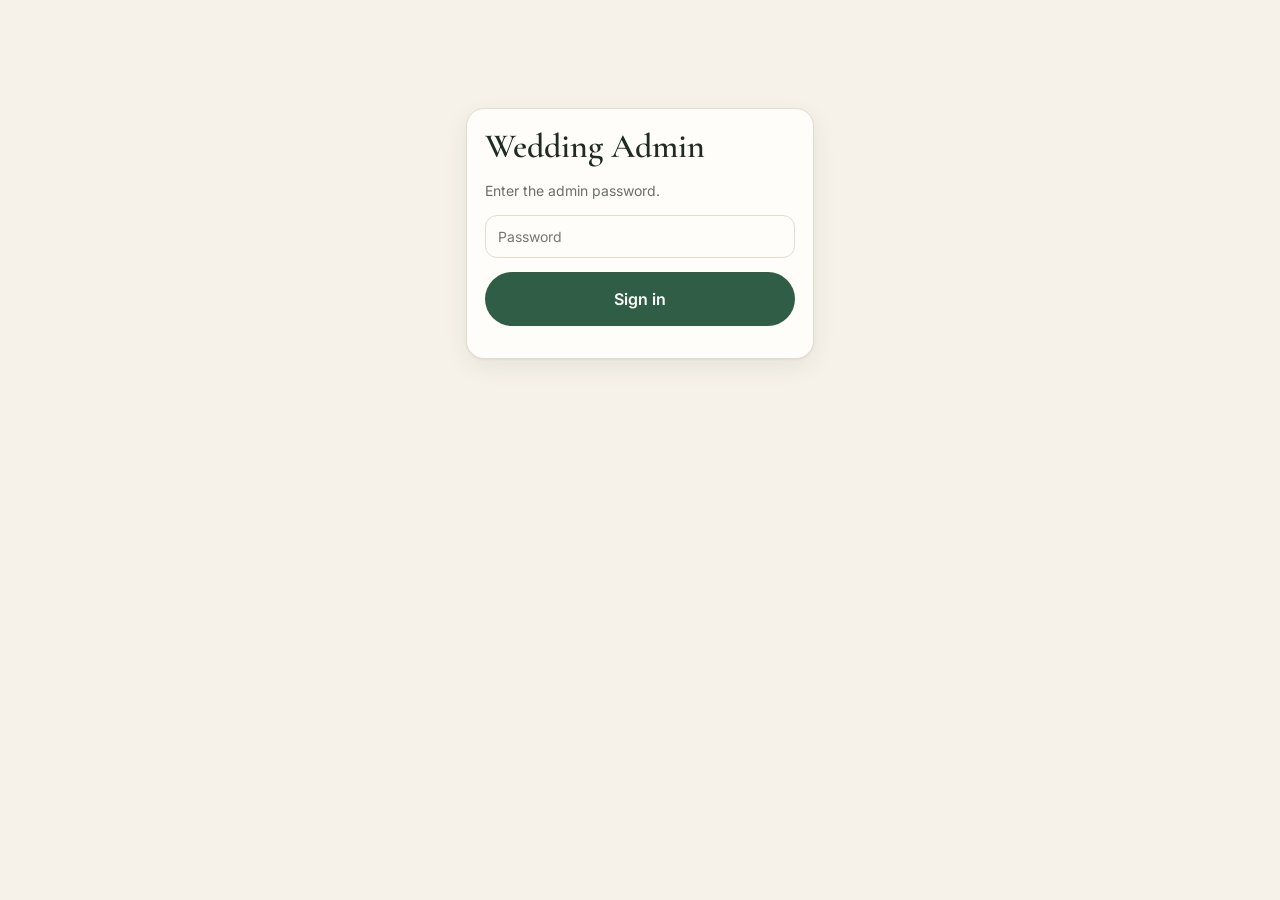
==== admin.html @ 05ff342d "Wedding guest concierge: guest app, admin dashboard, map routing Co-Authored-By: Claude Opus 5.5 <no" ====
<!doctype html>
<html lang="en">
<head>
<meta charset="utf-8">
<meta name="viewport" content="width=device-width, initial-scale=1">
<meta name="robots" content="noindex">
<title>Wedding Admin</title>
<link rel="icon" href="icon.svg" type="image/svg+xml">
<link href="https://fonts.googleapis.com/css2?family=Cormorant+Garamond:wght@500;600;700&family=Inter:wght@400;500;600;700&display=swap" rel="stylesheet">
<link rel="stylesheet" href="app.css">
<style>
  body { font-size: 14px; }
  .shell { display: grid; grid-template-columns: 220px 1fr; min-height: 100vh; }
  .side { background: var(--surface); border-right: 1px solid var(--line); padding: 20px 12px; position: sticky; top: 0; height: 100vh; }
  .side h2 { font-size: 22px; padding: 0 10px 14px; }
  .side a { display: block; padding: 9px 12px; border-radius: 10px; color: var(--ink); text-decoration: none; font-weight: 500; margin-bottom: 2px; }
  .side a.on { background: var(--green-soft); color: var(--green); font-weight: 600; }
  .main { min-width: 0; }
  .topbar { display: flex; align-items: center; justify-content: space-between; gap: 12px; padding: 14px 24px; border-bottom: 1px solid var(--line); background: var(--bg); position: sticky; top: 0; z-index: 20; }
  .content { padding: 24px; max-width: 1200px; }
  .dirty { color: var(--gold); font-weight: 600; font-size: 13px; }
  table { width: 100%; border-collapse: collapse; background: var(--surface); border: 1px solid var(--line); border-radius: 14px; overflow: hidden; }
  th, td { text-align: left; padding: 10px 12px; border-bottom: 1px solid var(--line); vertical-align: middle; }
  th { font-size: 11px; text-transform: uppercase; letter-spacing: .08em; color: var(--muted); background: var(--surface-2); }
  tr:last-child td { border-bottom: 0; }
  .grid2 { display: grid; grid-template-columns: 1fr 1fr; gap: 12px; }
  .grid3 { display: grid; grid-template-columns: repeat(3, 1fr); gap: 12px; }
  label.f { display: block; font-size: 12px; font-weight: 600; color: var(--muted); }
  label.f > input, label.f > select, label.f > textarea { margin-top: 4px; font-weight: 400; }
  .editor { display: grid; grid-template-columns: 1fr 320px; gap: 16px; height: calc(100vh - 150px); min-height: 480px; }
  .editor .mapbox { border-radius: 14px; overflow: hidden; border: 1px solid var(--line); position: relative; }
  .editor .panel { overflow-y: auto; }
  .toolbar { display: flex; gap: 8px; flex-wrap: wrap; align-items: center; margin-bottom: 12px; }
  .edge { stroke: #1a73e8; stroke-linecap: round; opacity: .8; cursor: pointer; }
  .edge-walk { stroke: #2f9e5b; } .edge-vehicle { stroke: #7a4fd6; } .edge-restricted { stroke: #b3261e; stroke-dasharray: 3 3; }
  .edge.sel { stroke: #f2a900; opacity: 1; }
  .node circle { fill: #fff; stroke: #1f2a24; stroke-width: 2; cursor: move; }
  .node.sel circle { fill: #f2a900; }
  .modal { position: fixed; inset: 0; background: rgba(0,0,0,.45); display: grid; place-items: center; z-index: 100; padding: 16px; }
  .modal > .card { max-width: 520px; width: 100%; max-height: 90vh; overflow-y: auto; }
  .toast { position: fixed; bottom: 20px; left: 50%; transform: translateX(-50%); background: var(--ink); color: var(--bg); padding: 10px 18px; border-radius: 999px; z-index: 200; font-weight: 600; }
  .legend span { display: inline-flex; align-items: center; gap: 6px; margin-right: 12px; font-size: 12px; }
  .legend i { width: 18px; height: 4px; border-radius: 2px; display: inline-block; }
  @media (max-width: 860px) {
    .shell { grid-template-columns: 1fr; }
    .side { position: static; height: auto; display: flex; overflow-x: auto; padding: 8px; gap: 4px; }
    .side h2 { display: none; }
    .side a { white-space: nowrap; }
    .editor { grid-template-columns: 1fr; height: auto; }
    .editor .mapbox { height: 60vh; }
    .content { padding: 16px; }
    .grid2, .grid3 { grid-template-columns: 1fr; }
    .hide-sm { display: none; }
  }
</style>
</head>
<body>
<div id="app"><div class="wrap" style="max-width:380px;padding-top:12vh">
  <div class="card stack">
    <h1>Wedding Admin</h1>
    <p class="muted">Enter the admin password.</p>
    <form id="login" class="stack"><input type="password" id="pw" autocomplete="current-password" placeholder="Password" required><button class="btn btn-primary btn-block">Sign in</button><p id="loginErr" class="changed"></p></form>
  </div></div></div>
<script type="module" src="js/admin.js"></script>
</body>
</html>
---- app.css ----
:root {
  --bg: #f6f2ea; --surface: #fffdf9; --surface-2: #efe9dd; --ink: #1f2a24; --muted: #6b6f68; --line: #e3dccd;
  --green: #2f5d46; --green-ink: #fff; --green-soft: #e3ece5; --gold: #a8874f; --danger: #b3261e;
  --radius: 18px; --shadow: 0 1px 2px rgba(31,42,36,.06), 0 8px 24px rgba(31,42,36,.07);
  --serif: 'Cormorant Garamond', Georgia, serif; --sans: 'Inter', system-ui, -apple-system, sans-serif;
  --tabbar: calc(64px + env(safe-area-inset-bottom));
  color-scheme: light;
}
@media (prefers-color-scheme: dark) {
  :root:not([data-theme="light"]) {
    --bg: #141815; --surface: #1c221e; --surface-2: #252c27; --ink: #ece8df; --muted: #a3a79f; --line: #2e3631;
    --green: #7fb796; --green-ink: #10241a; --green-soft: #22342a; --gold: #cfb07a; --shadow: 0 1px 2px rgba(0,0,0,.3), 0 8px 24px rgba(0,0,0,.25);
    color-scheme: dark;
  }
}
* { box-sizing: border-box; -webkit-tap-highlight-color: transparent; }
html, body { margin: 0; height: 100%; }
body { background: var(--bg); color: var(--ink); font: 15px/1.5 var(--sans); -webkit-font-smoothing: antialiased; }
h1, h2, h3 { font-family: var(--serif); font-weight: 600; margin: 0; line-height: 1.15; }
h1 { font-size: 34px; } h2 { font-size: 26px; } h3 { font-size: 21px; }
p { margin: .4em 0; }
a { color: var(--green); }
button { font: inherit; color: inherit; }
.muted { color: var(--muted); }
.eyebrow { font-size: 11px; letter-spacing: .14em; text-transform: uppercase; font-weight: 600; color: var(--muted); }
.wrap { max-width: 560px; margin: 0 auto; padding: 20px 16px calc(var(--tabbar) + 24px); }
.card { background: var(--surface); border: 1px solid var(--line); border-radius: var(--radius); padding: 18px; box-shadow: var(--shadow); }
.stack > * + * { margin-top: 14px; }
.row { display: flex; align-items: center; gap: 12px; }
.between { justify-content: space-between; }
.btn { display: inline-flex; align-items: center; justify-content: center; gap: 8px; border: 0; border-radius: 999px; padding: 12px 20px; font-weight: 600; cursor: pointer; text-decoration: none; background: var(--surface-2); color: var(--ink); transition: transform .12s, opacity .2s; }
.btn:active { transform: scale(.97); }
.btn-primary { background: var(--green); color: var(--green-ink); }
.btn-block { width: 100%; padding: 15px 20px; font-size: 16px; }
.btn-sm { padding: 7px 14px; font-size: 13px; }
.btn-ghost { background: transparent; border: 1px solid var(--line); }
.chip { display: inline-flex; align-items: center; gap: 6px; padding: 6px 12px; border-radius: 999px; background: var(--surface); border: 1px solid var(--line); font-size: 13px; white-space: nowrap; cursor: pointer; }
.chip.on { background: var(--green); color: var(--green-ink); border-color: var(--green); }
.dot { width: 8px; height: 8px; border-radius: 50%; display: inline-block; }
.fade-in { animation: fade .35s ease both; }
@keyframes fade { from { opacity: 0; transform: translateY(6px); } to { opacity: 1; transform: none; } }

/* Hero */
.hero { text-align: center; padding: 18px 0 6px; }
.hero .mono { font-family: var(--serif); font-size: 15px; letter-spacing: .3em; color: var(--gold); }
.hero h1 { font-size: 40px; margin: 6px 0 2px; }
.hero .dates { color: var(--muted); }
.stay { display: flex; align-items: center; gap: 14px; }
.stay .badge { width: 56px; height: 56px; border-radius: 16px; background: var(--green-soft); color: var(--green); display: grid; place-items: center; font-family: var(--serif); font-size: 22px; font-weight: 700; flex: none; }

/* Next event */
.next { background: var(--green); color: var(--green-ink); border: 0; }
.next .eyebrow { color: inherit; opacity: .75; }
.next .time { font-family: var(--serif); font-size: 46px; font-weight: 600; line-height: 1; margin: 10px 0 4px; }
.next h2 { font-size: 28px; }
.next .meta { opacity: .85; display: flex; flex-wrap: wrap; gap: 6px 14px; margin-top: 6px; }
.next .btn-primary { background: var(--green-ink); color: var(--green); }
.pill { display: inline-block; font-size: 12px; font-weight: 600; padding: 3px 10px; border-radius: 999px; background: rgba(255,255,255,.18); }

/* Schedule */
.day-head { position: sticky; top: 0; background: var(--bg); padding: 14px 0 8px; z-index: 2; display: flex; align-items: baseline; justify-content: space-between; }
.ev { display: grid; grid-template-columns: 74px 1fr; gap: 14px; }
.ev .t { font-family: var(--serif); font-size: 24px; font-weight: 600; line-height: 1.05; }
.ev .t small { display: block; font-family: var(--sans); font-size: 12px; color: var(--muted); font-weight: 500; margin-top: 4px; }
.ev.past { opacity: .5; }
.ev.is-next { outline: 2px solid var(--green); outline-offset: -1px; }
.tag { font-size: 11px; font-weight: 700; letter-spacing: .06em; text-transform: uppercase; color: var(--green); }
.changed { color: var(--danger); font-size: 13px; font-weight: 600; }

/* Tab bar */
.tabbar { position: fixed; left: 0; right: 0; bottom: 0; height: var(--tabbar); padding-bottom: env(safe-area-inset-bottom); background: color-mix(in srgb, var(--surface) 92%, transparent); backdrop-filter: blur(14px); border-top: 1px solid var(--line); display: flex; z-index: 50; }
.tabbar a { flex: 1; display: flex; flex-direction: column; align-items: center; justify-content: center; gap: 3px; color: var(--muted); text-decoration: none; font-size: 11px; font-weight: 600; position: relative; }
.tabbar a.on { color: var(--green); }
.tabbar svg { width: 23px; height: 23px; }
.tabbar .badge-n { position: absolute; top: 8px; left: calc(50% + 6px); background: var(--danger); color: #fff; font-size: 10px; min-width: 16px; height: 16px; border-radius: 8px; display: grid; place-items: center; padding: 0 4px; }

/* Map screens */
.mapscreen { position: fixed; inset: 0 0 var(--tabbar) 0; }
.mapview { width: 100%; height: 100%; overflow: hidden; touch-action: none; background: var(--surface-2); position: relative; cursor: grab; user-select: none; }
.mapview svg { display: block; }
.mapview g { transform-origin: 0 0; }
.map-top { position: absolute; top: 0; left: 0; right: 0; padding: 12px 12px 0; display: flex; gap: 8px; overflow-x: auto; z-index: 5; scrollbar-width: none; }
.map-top::-webkit-scrollbar { display: none; }
.map-ctrl { position: absolute; right: 12px; bottom: 16px; display: flex; flex-direction: column; gap: 8px; z-index: 5; }
.map-ctrl button { width: 44px; height: 44px; border-radius: 12px; border: 1px solid var(--line); background: var(--surface); box-shadow: var(--shadow); font-size: 20px; cursor: pointer; }
.sheet { position: absolute; left: 0; right: 0; bottom: 0; background: var(--surface); border-radius: 22px 22px 0 0; box-shadow: 0 -8px 30px rgba(0,0,0,.12); padding: 10px 18px 18px; z-index: 10; max-height: 62%; overflow-y: auto; animation: up .3s cubic-bezier(.2,.8,.2,1) both; }
.sheet::before { content: ''; display: block; width: 38px; height: 4px; border-radius: 2px; background: var(--line); margin: 0 auto 12px; }
@keyframes up { from { transform: translateY(100%); } to { transform: none; } }
.sheet.mini { max-height: 40%; }

/* Markers */
.mk { cursor: pointer; }
.mk-ic { fill: #fff; font-weight: 700; font-family: var(--sans); pointer-events: none; }
.mk-label { font: 600 12px var(--sans); fill: #1f2a24; paint-order: stroke; stroke: #fff; stroke-width: 3.5px; stroke-linejoin: round; pointer-events: none; }
.mk-label-on { font-size: 14px; }
.mk-dim { opacity: .35; }
.mk-pulse { opacity: .25; animation: pulse 2s ease-out infinite; transform-origin: center; }
@keyframes pulse { 0% { transform: scale(.6); opacity: .45; } 100% { transform: scale(1.4); opacity: 0; } }
.route-casing { stroke: #fff; stroke-linecap: round; stroke-linejoin: round; }
.route-line { stroke: #1a73e8; stroke-linecap: round; stroke-linejoin: round; }
.route-dash { stroke: #fff; stroke-dasharray: 2 8; stroke-linecap: round; animation: dash 1s linear infinite; opacity: .9; }
@keyframes dash { to { stroke-dashoffset: -10; } }
.you-dot { fill: #1a73e8; } .you-acc { fill: rgba(26,115,232,.12); stroke: rgba(26,115,232,.4); }

/* Navigation */
.route-sum { display: flex; align-items: baseline; gap: 10px; }
.route-sum b { font-family: var(--serif); font-size: 34px; }
.steps { list-style: none; padding: 0; margin: 12px 0 0; counter-reset: s; }
.steps li { padding: 10px 0 10px 36px; position: relative; border-top: 1px solid var(--line); counter-increment: s; }
.steps li::before { content: counter(s); position: absolute; left: 0; top: 10px; width: 24px; height: 24px; border-radius: 50%; background: var(--green-soft); color: var(--green); font-size: 12px; font-weight: 700; display: grid; place-items: center; }
select, input, textarea { font: inherit; color: var(--ink); background: var(--surface); border: 1px solid var(--line); border-radius: 12px; padding: 10px 12px; width: 100%; }
.seg { display: inline-flex; background: var(--surface-2); border-radius: 999px; padding: 3px; }
.seg button { border: 0; background: transparent; padding: 6px 14px; border-radius: 999px; font-size: 13px; font-weight: 600; cursor: pointer; color: var(--muted); }
.seg button.on { background: var(--surface); color: var(--ink); box-shadow: var(--shadow); }
.note { font-size: 13px; color: var(--muted); background: var(--surface-2); border-radius: 12px; padding: 10px 12px; }

/* Updates */
.ann { border-left: 3px solid var(--green); }
.ann.k-change { border-left-color: var(--danger); }
.ann.k-reminder { border-left-color: var(--gold); }
.empty { text-align: center; padding: 40px 20px; color: var(--muted); }
.skeleton { background: linear-gradient(90deg, var(--surface-2), var(--surface), var(--surface-2)); background-size: 200% 100%; animation: sk 1.2s infinite; border-radius: var(--radius); }
@keyframes sk { to { background-position: -200% 0; } }
.contact { display: flex; justify-content: space-between; align-items: center; padding: 10px 0; border-top: 1px solid var(--line); }
.contact:first-of-type { border-top: 0; }
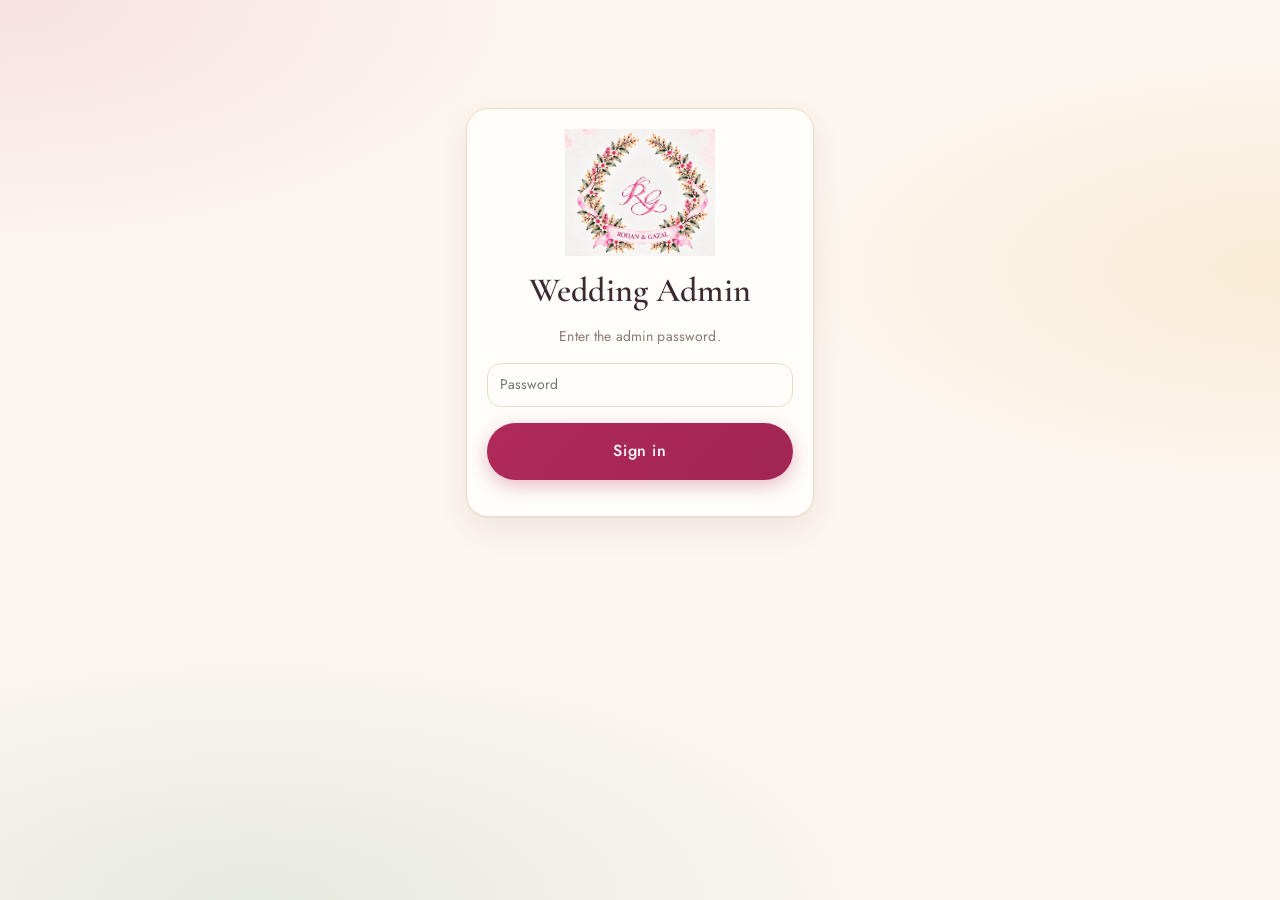
==== commit 099f2f1b: "Restyle to match the wedding invitation: watercolour palette, calligraphy, invitation artwork per ev" ====
--- a/admin.html
+++ b/admin.html
@@ -6,13 +6,13 @@
 <meta name="robots" content="noindex">
 <title>Wedding Admin</title>
 <link rel="icon" href="icon.svg" type="image/svg+xml">
-<link href="https://fonts.googleapis.com/css2?family=Cormorant+Garamond:wght@500;600;700&family=Inter:wght@400;500;600;700&display=swap" rel="stylesheet">
+<link href="https://fonts.googleapis.com/css2?family=Cormorant+Garamond:ital,wght@0,500;0,600;0,700;1,500&family=Jost:wght@400;500;600&family=Pinyon+Script&display=swap" rel="stylesheet">
 <link rel="stylesheet" href="app.css">
 <style>
   body { font-size: 14px; }
   .shell { display: grid; grid-template-columns: 220px 1fr; min-height: 100vh; }
   .side { background: var(--surface); border-right: 1px solid var(--line); padding: 20px 12px; position: sticky; top: 0; height: 100vh; }
-  .side h2 { font-size: 22px; padding: 0 10px 14px; }
+  .side h2 { font: 400 30px var(--script); color: var(--rose); padding: 0 10px 14px; }
   .side a { display: block; padding: 9px 12px; border-radius: 10px; color: var(--ink); text-decoration: none; font-weight: 500; margin-bottom: 2px; }
   .side a.on { background: var(--green-soft); color: var(--green); font-weight: 600; }
   .main { min-width: 0; }
@@ -57,8 +57,8 @@
 <body>
 <div id="app"><div class="wrap" style="max-width:380px;padding-top:12vh">
   <div class="card stack">
-    <h1>Wedding Admin</h1>
-    <p class="muted">Enter the admin password.</p>
+    <img src="art/monogram.jpg" alt="" style="width:150px;margin:0 auto;display:block;mix-blend-mode:var(--art-blend)"><h1 class="center">Wedding Admin</h1>
+    <p class="muted center">Enter the admin password.</p>
     <form id="login" class="stack"><input type="password" id="pw" autocomplete="current-password" placeholder="Password" required><button class="btn btn-primary btn-block">Sign in</button><p id="loginErr" class="changed"></p></form>
   </div></div></div>
 <script type="module" src="js/admin.js"></script>
--- a/app.css
+++ b/app.css
@@ -1,125 +1,182 @@
+/* Palette and type drawn from the Rohan & Gazal invitation: ivory watercolour paper, rose calligraphy, gold foil, sage leaves. */
 :root {
-  --bg: #f6f2ea; --surface: #fffdf9; --surface-2: #efe9dd; --ink: #1f2a24; --muted: #6b6f68; --line: #e3dccd;
-  --green: #2f5d46; --green-ink: #fff; --green-soft: #e3ece5; --gold: #a8874f; --danger: #b3261e;
-  --radius: 18px; --shadow: 0 1px 2px rgba(31,42,36,.06), 0 8px 24px rgba(31,42,36,.07);
-  --serif: 'Cormorant Garamond', Georgia, serif; --sans: 'Inter', system-ui, -apple-system, sans-serif;
-  --tabbar: calc(64px + env(safe-area-inset-bottom));
+  --bg: #fbf6ef; --surface: #fffdf9; --surface-2: #f5ece2; --ink: #3b2a2f; --muted: #8b7a75; --line: #ecdcc4;
+  --rose: #b02a5b; --rose-ink: #fff; --rose-soft: #fbe6ee; --gold: #b38a45; --gold-2: #d9bb7f; --sage: #7d9a80;
+  --green: var(--rose); --green-ink: var(--rose-ink); --green-soft: var(--rose-soft); --danger: #b3261e;
+  --wash-1: rgba(240, 168, 190, .28); --wash-2: rgba(246, 200, 120, .22); --wash-3: rgba(150, 185, 155, .2);
+  --radius: 22px; --shadow: 0 1px 2px rgba(80, 40, 30, .05), 0 12px 32px rgba(120, 70, 50, .09);
+  --script: 'Pinyon Script', 'Great Vibes', cursive; --serif: 'Cormorant Garamond', Georgia, serif; --sans: 'Jost', system-ui, -apple-system, sans-serif;
+  --tabbar: calc(66px + env(safe-area-inset-bottom));
+  --art-blend: multiply;
   color-scheme: light;
 }
+/* Dark mode borrows the Sangeet page: midnight blue and gold. */
 @media (prefers-color-scheme: dark) {
   :root:not([data-theme="light"]) {
-    --bg: #141815; --surface: #1c221e; --surface-2: #252c27; --ink: #ece8df; --muted: #a3a79f; --line: #2e3631;
-    --green: #7fb796; --green-ink: #10241a; --green-soft: #22342a; --gold: #cfb07a; --shadow: 0 1px 2px rgba(0,0,0,.3), 0 8px 24px rgba(0,0,0,.25);
+    --bg: #11162a; --surface: #1a2140; --surface-2: #232b4f; --ink: #f4ead9; --muted: #b3a995; --line: #34406b;
+    --rose: #e993b0; --rose-ink: #2a0f1a; --rose-soft: #3a2340; --gold: #e0c07e; --gold-2: #b89656; --sage: #a9c4ab;
+    --wash-1: rgba(233, 147, 176, .1); --wash-2: rgba(224, 192, 126, .09); --wash-3: rgba(80, 110, 200, .14);
+    --shadow: 0 1px 2px rgba(0,0,0,.3), 0 12px 32px rgba(0,0,0,.3); --art-blend: normal;
     color-scheme: dark;
   }
 }
 * { box-sizing: border-box; -webkit-tap-highlight-color: transparent; }
-html, body { margin: 0; height: 100%; }
-body { background: var(--bg); color: var(--ink); font: 15px/1.5 var(--sans); -webkit-font-smoothing: antialiased; }
-h1, h2, h3 { font-family: var(--serif); font-weight: 600; margin: 0; line-height: 1.15; }
-h1 { font-size: 34px; } h2 { font-size: 26px; } h3 { font-size: 21px; }
+html, body { margin: 0; min-height: 100%; }
+body {
+  color: var(--ink); font: 400 15px/1.55 var(--sans); -webkit-font-smoothing: antialiased; letter-spacing: .01em;
+  background-color: var(--bg);
+  background-image: radial-gradient(60% 40% at 0% 0%, var(--wash-1), transparent 70%), radial-gradient(55% 35% at 100% 30%, var(--wash-2), transparent 70%), radial-gradient(70% 40% at 20% 100%, var(--wash-3), transparent 70%);
+  background-attachment: fixed;
+}
+h1, h2, h3 { font-family: var(--serif); font-weight: 600; margin: 0; line-height: 1.12; }
+h1 { font-size: 34px; } h2 { font-size: 26px; } h3 { font-size: 22px; }
+.script { font-family: var(--script); font-weight: 400; color: var(--rose); line-height: 1.1; }
 p { margin: .4em 0; }
-a { color: var(--green); }
+a { color: var(--rose); }
 button { font: inherit; color: inherit; }
 .muted { color: var(--muted); }
-.eyebrow { font-size: 11px; letter-spacing: .14em; text-transform: uppercase; font-weight: 600; color: var(--muted); }
-.wrap { max-width: 560px; margin: 0 auto; padding: 20px 16px calc(var(--tabbar) + 24px); }
-.card { background: var(--surface); border: 1px solid var(--line); border-radius: var(--radius); padding: 18px; box-shadow: var(--shadow); }
-.stack > * + * { margin-top: 14px; }
+.eyebrow { font-size: 11px; letter-spacing: .22em; text-transform: uppercase; font-weight: 500; color: var(--gold); }
+.wrap { max-width: 560px; margin: 0 auto; padding: 18px 16px calc(var(--tabbar) + 28px); }
+.card { background: var(--surface); border: 1px solid var(--line); border-radius: var(--radius); padding: 20px; box-shadow: var(--shadow); position: relative; }
+.stack > * + * { margin-top: 16px; }
 .row { display: flex; align-items: center; gap: 12px; }
 .between { justify-content: space-between; }
-.btn { display: inline-flex; align-items: center; justify-content: center; gap: 8px; border: 0; border-radius: 999px; padding: 12px 20px; font-weight: 600; cursor: pointer; text-decoration: none; background: var(--surface-2); color: var(--ink); transition: transform .12s, opacity .2s; }
+.center { text-align: center; }
+
+/* Gold ornament divider: ——— ◆ ——— */
+.orn { display: flex; align-items: center; gap: 12px; color: var(--gold); margin: 6px auto; max-width: 260px; }
+.orn::before, .orn::after { content: ''; flex: 1; height: 1px; background: linear-gradient(90deg, transparent, var(--gold-2), transparent); }
+.orn svg { width: 22px; height: 22px; flex: none; }
+
+.btn { display: inline-flex; align-items: center; justify-content: center; gap: 8px; border: 1px solid transparent; border-radius: 999px; padding: 12px 22px; font-weight: 500; letter-spacing: .04em; cursor: pointer; text-decoration: none; background: var(--surface-2); color: var(--ink); transition: transform .12s, box-shadow .2s, opacity .2s; }
 .btn:active { transform: scale(.97); }
-.btn-primary { background: var(--green); color: var(--green-ink); }
+.btn-primary { background: linear-gradient(135deg, var(--rose), color-mix(in srgb, var(--rose) 78%, #6a1236)); color: var(--rose-ink); box-shadow: 0 6px 18px color-mix(in srgb, var(--rose) 30%, transparent); }
+.btn-gold { background: linear-gradient(135deg, #e9cf94, #b38a45 55%, #d9bb7f); color: #3b2a12; box-shadow: 0 6px 18px rgba(179,138,69,.3); }
 .btn-block { width: 100%; padding: 15px 20px; font-size: 16px; }
-.btn-sm { padding: 7px 14px; font-size: 13px; }
-.btn-ghost { background: transparent; border: 1px solid var(--line); }
-.chip { display: inline-flex; align-items: center; gap: 6px; padding: 6px 12px; border-radius: 999px; background: var(--surface); border: 1px solid var(--line); font-size: 13px; white-space: nowrap; cursor: pointer; }
-.chip.on { background: var(--green); color: var(--green-ink); border-color: var(--green); }
+.btn-sm { padding: 7px 15px; font-size: 13px; }
+.btn-ghost { background: transparent; border-color: var(--line); }
+.chip { display: inline-flex; align-items: center; gap: 6px; padding: 7px 14px; border-radius: 999px; background: color-mix(in srgb, var(--surface) 92%, transparent); border: 1px solid var(--line); font-size: 13px; white-space: nowrap; cursor: pointer; box-shadow: var(--shadow); backdrop-filter: blur(8px); }
+.chip.on { background: var(--rose); color: var(--rose-ink); border-color: var(--rose); }
 .dot { width: 8px; height: 8px; border-radius: 50%; display: inline-block; }
-.fade-in { animation: fade .35s ease both; }
-@keyframes fade { from { opacity: 0; transform: translateY(6px); } to { opacity: 1; transform: none; } }
+.fade-in { animation: fade .5s ease both; }
+.fade-in > * { animation: fade .5s ease both; }
+.fade-in > *:nth-child(2) { animation-delay: .06s; } .fade-in > *:nth-child(3) { animation-delay: .12s; } .fade-in > *:nth-child(4) { animation-delay: .18s; }
+@keyframes fade { from { opacity: 0; transform: translateY(8px); } to { opacity: 1; transform: none; } }
+@media (prefers-reduced-motion: reduce) { *, *::before, *::after { animation: none !important; transition: none !important; } }
 
-/* Hero */
-.hero { text-align: center; padding: 18px 0 6px; }
-.hero .mono { font-family: var(--serif); font-size: 15px; letter-spacing: .3em; color: var(--gold); }
-.hero h1 { font-size: 40px; margin: 6px 0 2px; }
-.hero .dates { color: var(--muted); }
-.stay { display: flex; align-items: center; gap: 14px; }
-.stay .badge { width: 56px; height: 56px; border-radius: 16px; background: var(--green-soft); color: var(--green); display: grid; place-items: center; font-family: var(--serif); font-size: 22px; font-weight: 700; flex: none; }
+/* Hero with monogram wreath */
+.hero { text-align: center; padding: 4px 0 0; }
+.hero .wreath { width: 200px; height: auto; display: block; margin: 0 auto -6px; mix-blend-mode: var(--art-blend); }
+@media (prefers-color-scheme: dark) { :root:not([data-theme="light"]) .leaves { display: none; } :root:not([data-theme="light"]) .hero .wreath { border-radius: 50%; width: 180px; box-shadow: 0 0 0 6px rgba(224,192,126,.25); margin-bottom: 10px; } }
+.hero .invite { font-family: var(--serif); font-style: italic; color: var(--muted); font-size: 16px; }
+.hero h1 { font-family: var(--script); font-weight: 400; color: var(--rose); font-size: 58px; margin: 0; line-height: 1.15; }
+.hero .dates { font-family: var(--serif); font-size: 19px; letter-spacing: .04em; }
+.hero .dates sup { font-size: .6em; }
+.hero .place { color: var(--muted); font-size: 13px; letter-spacing: .14em; text-transform: uppercase; }
 
-/* Next event */
-.next { background: var(--green); color: var(--green-ink); border: 0; }
-.next .eyebrow { color: inherit; opacity: .75; }
-.next .time { font-family: var(--serif); font-size: 46px; font-weight: 600; line-height: 1; margin: 10px 0 4px; }
-.next h2 { font-size: 28px; }
-.next .meta { opacity: .85; display: flex; flex-wrap: wrap; gap: 6px 14px; margin-top: 6px; }
-.next .btn-primary { background: var(--green-ink); color: var(--green); }
-.pill { display: inline-block; font-size: 12px; font-weight: 600; padding: 3px 10px; border-radius: 999px; background: rgba(255,255,255,.18); }
+.welcome .name { font-family: var(--script); color: var(--rose); font-size: 40px; line-height: 1.1; margin: 2px 0 4px; }
+.stay { display: flex; align-items: center; gap: 14px; margin-top: 16px; padding-top: 16px; border-top: 1px dashed var(--line); }
+.stay .badge { width: 60px; height: 60px; border-radius: 50%; border: 1.5px solid var(--gold-2); background: radial-gradient(circle at 30% 25%, color-mix(in srgb, var(--surface) 60%, #fff8ea), var(--surface-2)); color: var(--gold); display: grid; place-items: center; font-family: var(--serif); font-size: 21px; font-weight: 700; flex: none; box-shadow: inset 0 0 0 4px var(--surface); }
+
+/* Next event: illustrated card */
+.next { padding: 0; overflow: hidden; border-color: color-mix(in srgb, var(--accent) 30%, var(--line)); }
+.next .art { height: 170px; background: center / cover no-repeat; position: relative; }
+.next .art::after { content: ''; position: absolute; inset: auto 0 0; height: 60%; background: linear-gradient(transparent, var(--surface)); }
+.next .art .pill { position: absolute; top: 14px; right: 14px; z-index: 1; }
+.next .body { padding: 0 20px 20px; margin-top: -26px; position: relative; text-align: center; }
+.next .eyebrow { color: var(--accent); }
+.next .time { font-family: var(--serif); font-size: 52px; font-weight: 600; line-height: 1; margin: 8px 0 2px; color: var(--accent); }
+.next .time small { font-size: 22px; margin-left: 4px; }
+.next h2 { font-family: var(--script); font-weight: 400; font-size: 44px; color: var(--ink); line-height: 1.15; }
+.next .meta { color: var(--muted); display: flex; flex-wrap: wrap; justify-content: center; gap: 4px 16px; margin-top: 6px; font-size: 14px; }
+.next .btn-primary { background: linear-gradient(135deg, var(--accent), color-mix(in srgb, var(--accent) 70%, #000)); box-shadow: 0 8px 20px color-mix(in srgb, var(--accent) 35%, transparent); }
+.pill { display: inline-block; font-size: 12px; font-weight: 500; letter-spacing: .04em; padding: 4px 12px; border-radius: 999px; background: color-mix(in srgb, var(--surface) 88%, transparent); color: var(--accent, var(--rose)); border: 1px solid color-mix(in srgb, var(--accent, var(--rose)) 30%, transparent); backdrop-filter: blur(6px); }
+
+.leaves { display: block; width: calc(100% + 32px); margin: 8px -16px 0; mix-blend-mode: var(--art-blend); opacity: .95; }
+.blessing { font-family: var(--serif); font-style: italic; font-size: 17px; color: var(--muted); text-align: center; max-width: 420px; margin: 0 auto; }
+.hosts { text-align: center; }
+.hosts .script { font-size: 34px; }
+.hosts .names { font-size: 12px; letter-spacing: .18em; text-transform: uppercase; color: var(--muted); }
 
 /* Schedule */
-.day-head { position: sticky; top: 0; background: var(--bg); padding: 14px 0 8px; z-index: 2; display: flex; align-items: baseline; justify-content: space-between; }
-.ev { display: grid; grid-template-columns: 74px 1fr; gap: 14px; }
-.ev .t { font-family: var(--serif); font-size: 24px; font-weight: 600; line-height: 1.05; }
-.ev .t small { display: block; font-family: var(--sans); font-size: 12px; color: var(--muted); font-weight: 500; margin-top: 4px; }
-.ev.past { opacity: .5; }
-.ev.is-next { outline: 2px solid var(--green); outline-offset: -1px; }
-.tag { font-size: 11px; font-weight: 700; letter-spacing: .06em; text-transform: uppercase; color: var(--green); }
-.changed { color: var(--danger); font-size: 13px; font-weight: 600; }
+.page-title { text-align: center; padding: 8px 0 4px; }
+.page-title h1 { font-family: var(--script); font-weight: 400; color: var(--rose); font-size: 52px; }
+.day-head { position: sticky; top: 0; background: color-mix(in srgb, var(--bg) 92%, transparent); backdrop-filter: blur(10px); padding: 14px 0 10px; z-index: 2; text-align: center; margin: 0 -16px; }
+.day-head .script { font-size: 34px; }
+.day-head .muted { font-size: 12px; letter-spacing: .18em; text-transform: uppercase; }
+.ev { display: grid; grid-template-columns: 78px 1fr; gap: 14px; overflow: hidden; }
+.ev::before { content: ''; position: absolute; left: 0; top: 18px; bottom: 18px; width: 3px; border-radius: 0 3px 3px 0; background: var(--accent); }
+.ev .t { font-family: var(--serif); font-size: 28px; font-weight: 600; line-height: 1; color: var(--accent); text-align: center; }
+.ev .t small { display: block; font-family: var(--sans); font-size: 11px; color: var(--muted); font-weight: 500; margin-top: 6px; letter-spacing: .06em; line-height: 1.3; }
+.ev .thumb { width: 64px; height: 64px; border-radius: 50%; background: center / cover; margin: 10px auto 0; border: 2px solid var(--surface); box-shadow: 0 0 0 1px var(--line); }
+.ev h3 { font-size: 24px; }
+.ev.past { opacity: .5; filter: saturate(.6); }
+.ev.is-next { box-shadow: 0 0 0 1.5px var(--accent), var(--shadow); }
+.ev-art { height: 120px; margin: -20px -20px 14px; background: center / cover; grid-column: 1 / -1; position: relative; }
+.ev-art::after { content: ''; position: absolute; inset: auto 0 0; height: 50%; background: linear-gradient(transparent, var(--surface)); }
+.tag { font-size: 11px; font-weight: 600; letter-spacing: .18em; text-transform: uppercase; color: var(--accent, var(--rose)); }
+.changed { color: var(--danger); font-size: 13px; font-weight: 500; }
 
 /* Tab bar */
-.tabbar { position: fixed; left: 0; right: 0; bottom: 0; height: var(--tabbar); padding-bottom: env(safe-area-inset-bottom); background: color-mix(in srgb, var(--surface) 92%, transparent); backdrop-filter: blur(14px); border-top: 1px solid var(--line); display: flex; z-index: 50; }
-.tabbar a { flex: 1; display: flex; flex-direction: column; align-items: center; justify-content: center; gap: 3px; color: var(--muted); text-decoration: none; font-size: 11px; font-weight: 600; position: relative; }
-.tabbar a.on { color: var(--green); }
+.tabbar { position: fixed; left: 0; right: 0; bottom: 0; height: var(--tabbar); padding-bottom: env(safe-area-inset-bottom); background: color-mix(in srgb, var(--surface) 90%, transparent); backdrop-filter: blur(16px) saturate(1.2); border-top: 1px solid var(--line); display: flex; z-index: 50; }
+.tabbar::before { content: ''; position: absolute; top: -1px; left: 15%; right: 15%; height: 1px; background: linear-gradient(90deg, transparent, var(--gold-2), transparent); }
+.tabbar a { flex: 1; display: flex; flex-direction: column; align-items: center; justify-content: center; gap: 3px; color: var(--muted); text-decoration: none; font-size: 11px; font-weight: 500; letter-spacing: .06em; position: relative; }
+.tabbar a.on { color: var(--rose); }
+.tabbar a.on::after { content: ''; position: absolute; top: 6px; width: 4px; height: 4px; border-radius: 50%; background: var(--gold); }
 .tabbar svg { width: 23px; height: 23px; }
-.tabbar .badge-n { position: absolute; top: 8px; left: calc(50% + 6px); background: var(--danger); color: #fff; font-size: 10px; min-width: 16px; height: 16px; border-radius: 8px; display: grid; place-items: center; padding: 0 4px; }
+.tabbar .badge-n { position: absolute; top: 8px; left: calc(50% + 6px); background: var(--rose); color: var(--rose-ink); font-size: 10px; min-width: 16px; height: 16px; border-radius: 8px; display: grid; place-items: center; padding: 0 4px; }
 
 /* Map screens */
 .mapscreen { position: fixed; inset: 0 0 var(--tabbar) 0; }
 .mapview { width: 100%; height: 100%; overflow: hidden; touch-action: none; background: var(--surface-2); position: relative; cursor: grab; user-select: none; }
 .mapview svg { display: block; }
 .mapview g { transform-origin: 0 0; }
-.map-top { position: absolute; top: 0; left: 0; right: 0; padding: 12px 12px 0; display: flex; gap: 8px; overflow-x: auto; z-index: 5; scrollbar-width: none; }
+.map-top { position: absolute; top: 0; left: 0; right: 0; padding: 12px 12px 6px; display: flex; gap: 8px; overflow-x: auto; z-index: 5; scrollbar-width: none; }
 .map-top::-webkit-scrollbar { display: none; }
 .map-ctrl { position: absolute; right: 12px; bottom: 16px; display: flex; flex-direction: column; gap: 8px; z-index: 5; }
-.map-ctrl button { width: 44px; height: 44px; border-radius: 12px; border: 1px solid var(--line); background: var(--surface); box-shadow: var(--shadow); font-size: 20px; cursor: pointer; }
-.sheet { position: absolute; left: 0; right: 0; bottom: 0; background: var(--surface); border-radius: 22px 22px 0 0; box-shadow: 0 -8px 30px rgba(0,0,0,.12); padding: 10px 18px 18px; z-index: 10; max-height: 62%; overflow-y: auto; animation: up .3s cubic-bezier(.2,.8,.2,1) both; }
-.sheet::before { content: ''; display: block; width: 38px; height: 4px; border-radius: 2px; background: var(--line); margin: 0 auto 12px; }
+.map-ctrl button { width: 44px; height: 44px; border-radius: 50%; border: 1px solid var(--line); background: var(--surface); color: var(--gold); box-shadow: var(--shadow); font-size: 20px; cursor: pointer; }
+.sheet { position: absolute; left: 0; right: 0; bottom: 0; background: var(--surface); border-radius: 26px 26px 0 0; box-shadow: 0 -10px 34px rgba(60,30,30,.16); padding: 10px 20px 20px; z-index: 10; max-height: 62%; overflow-y: auto; animation: up .35s cubic-bezier(.2,.8,.2,1) both; border-top: 1px solid var(--line); }
+.sheet::before { content: ''; display: block; width: 40px; height: 4px; border-radius: 2px; background: var(--gold-2); opacity: .6; margin: 0 auto 12px; }
 @keyframes up { from { transform: translateY(100%); } to { transform: none; } }
 .sheet.mini { max-height: 40%; }
 
 /* Markers */
 .mk { cursor: pointer; }
-.mk-ic { fill: #fff; font-weight: 700; font-family: var(--sans); pointer-events: none; }
-.mk-label { font: 600 12px var(--sans); fill: #1f2a24; paint-order: stroke; stroke: #fff; stroke-width: 3.5px; stroke-linejoin: round; pointer-events: none; }
-.mk-label-on { font-size: 14px; }
+.mk-ic { fill: #fff; font-weight: 600; font-family: var(--sans); pointer-events: none; }
+.mk-label { font: 600 12px var(--sans); fill: #3b2a2f; paint-order: stroke; stroke: #fffdf9; stroke-width: 4px; stroke-linejoin: round; pointer-events: none; letter-spacing: .02em; }
+.mk-label-on { font: 600 15px var(--serif); }
 .mk-dim { opacity: .35; }
 .mk-pulse { opacity: .25; animation: pulse 2s ease-out infinite; transform-origin: center; }
-@keyframes pulse { 0% { transform: scale(.6); opacity: .45; } 100% { transform: scale(1.4); opacity: 0; } }
-.route-casing { stroke: #fff; stroke-linecap: round; stroke-linejoin: round; }
-.route-line { stroke: #1a73e8; stroke-linecap: round; stroke-linejoin: round; }
-.route-dash { stroke: #fff; stroke-dasharray: 2 8; stroke-linecap: round; animation: dash 1s linear infinite; opacity: .9; }
+@keyframes pulse { 0% { transform: scale(.6); opacity: .5; } 100% { transform: scale(1.5); opacity: 0; } }
+.route-casing { stroke: #fffaf0; stroke-linecap: round; stroke-linejoin: round; }
+.route-line { stroke: #c2185b; stroke-linecap: round; stroke-linejoin: round; }
+.route-dash { stroke: #ffe3a3; stroke-dasharray: 2 8; stroke-linecap: round; animation: dash 1s linear infinite; }
 @keyframes dash { to { stroke-dashoffset: -10; } }
 .you-dot { fill: #1a73e8; } .you-acc { fill: rgba(26,115,232,.12); stroke: rgba(26,115,232,.4); }
 
 /* Navigation */
 .route-sum { display: flex; align-items: baseline; gap: 10px; }
-.route-sum b { font-family: var(--serif); font-size: 34px; }
+.route-sum b { font-family: var(--serif); font-size: 40px; color: var(--rose); font-weight: 600; }
 .steps { list-style: none; padding: 0; margin: 12px 0 0; counter-reset: s; }
-.steps li { padding: 10px 0 10px 36px; position: relative; border-top: 1px solid var(--line); counter-increment: s; }
-.steps li::before { content: counter(s); position: absolute; left: 0; top: 10px; width: 24px; height: 24px; border-radius: 50%; background: var(--green-soft); color: var(--green); font-size: 12px; font-weight: 700; display: grid; place-items: center; }
-select, input, textarea { font: inherit; color: var(--ink); background: var(--surface); border: 1px solid var(--line); border-radius: 12px; padding: 10px 12px; width: 100%; }
+.steps li { padding: 11px 0 11px 40px; position: relative; border-top: 1px solid var(--line); counter-increment: s; }
+.steps li::before { content: counter(s); position: absolute; left: 0; top: 10px; width: 26px; height: 26px; border-radius: 50%; border: 1px solid var(--gold-2); color: var(--gold); font: 600 14px var(--serif); display: grid; place-items: center; }
+select, input, textarea { font: inherit; color: var(--ink); background: var(--surface); border: 1px solid var(--line); border-radius: 14px; padding: 10px 12px; width: 100%; }
+select:focus, input:focus, textarea:focus { outline: 2px solid color-mix(in srgb, var(--rose) 40%, transparent); outline-offset: 1px; }
 .seg { display: inline-flex; background: var(--surface-2); border-radius: 999px; padding: 3px; }
-.seg button { border: 0; background: transparent; padding: 6px 14px; border-radius: 999px; font-size: 13px; font-weight: 600; cursor: pointer; color: var(--muted); }
-.seg button.on { background: var(--surface); color: var(--ink); box-shadow: var(--shadow); }
-.note { font-size: 13px; color: var(--muted); background: var(--surface-2); border-radius: 12px; padding: 10px 12px; }
+.seg button { border: 0; background: transparent; padding: 6px 14px; border-radius: 999px; font-size: 13px; font-weight: 500; cursor: pointer; color: var(--muted); }
+.seg button.on { background: var(--surface); color: var(--rose); box-shadow: var(--shadow); }
+.note { font-size: 13px; color: var(--muted); background: var(--surface-2); border-radius: 14px; padding: 10px 14px; }
 
 /* Updates */
-.ann { border-left: 3px solid var(--green); }
-.ann.k-change { border-left-color: var(--danger); }
+.ann { border-left: 3px solid var(--rose); }
+.ann.k-change, .ann.k-venue { border-left-color: var(--danger); }
 .ann.k-reminder { border-left-color: var(--gold); }
 .empty { text-align: center; padding: 40px 20px; color: var(--muted); }
+.empty h2, .empty h3 { font-family: var(--script); font-weight: 400; color: var(--rose); font-size: 38px; }
 .skeleton { background: linear-gradient(90deg, var(--surface-2), var(--surface), var(--surface-2)); background-size: 200% 100%; animation: sk 1.2s infinite; border-radius: var(--radius); }
 @keyframes sk { to { background-position: -200% 0; } }
-.contact { display: flex; justify-content: space-between; align-items: center; padding: 10px 0; border-top: 1px solid var(--line); }
+.contact { display: flex; justify-content: space-between; align-items: center; padding: 11px 0; border-top: 1px solid var(--line); }
 .contact:first-of-type { border-top: 0; }
+.splash { min-height: 80vh; display: grid; place-items: center; text-align: center; }
+.splash img { width: 170px; mix-blend-mode: var(--art-blend); animation: breathe 1.6s ease-in-out infinite; }
+@keyframes breathe { 50% { opacity: .55; transform: scale(.97); } }
